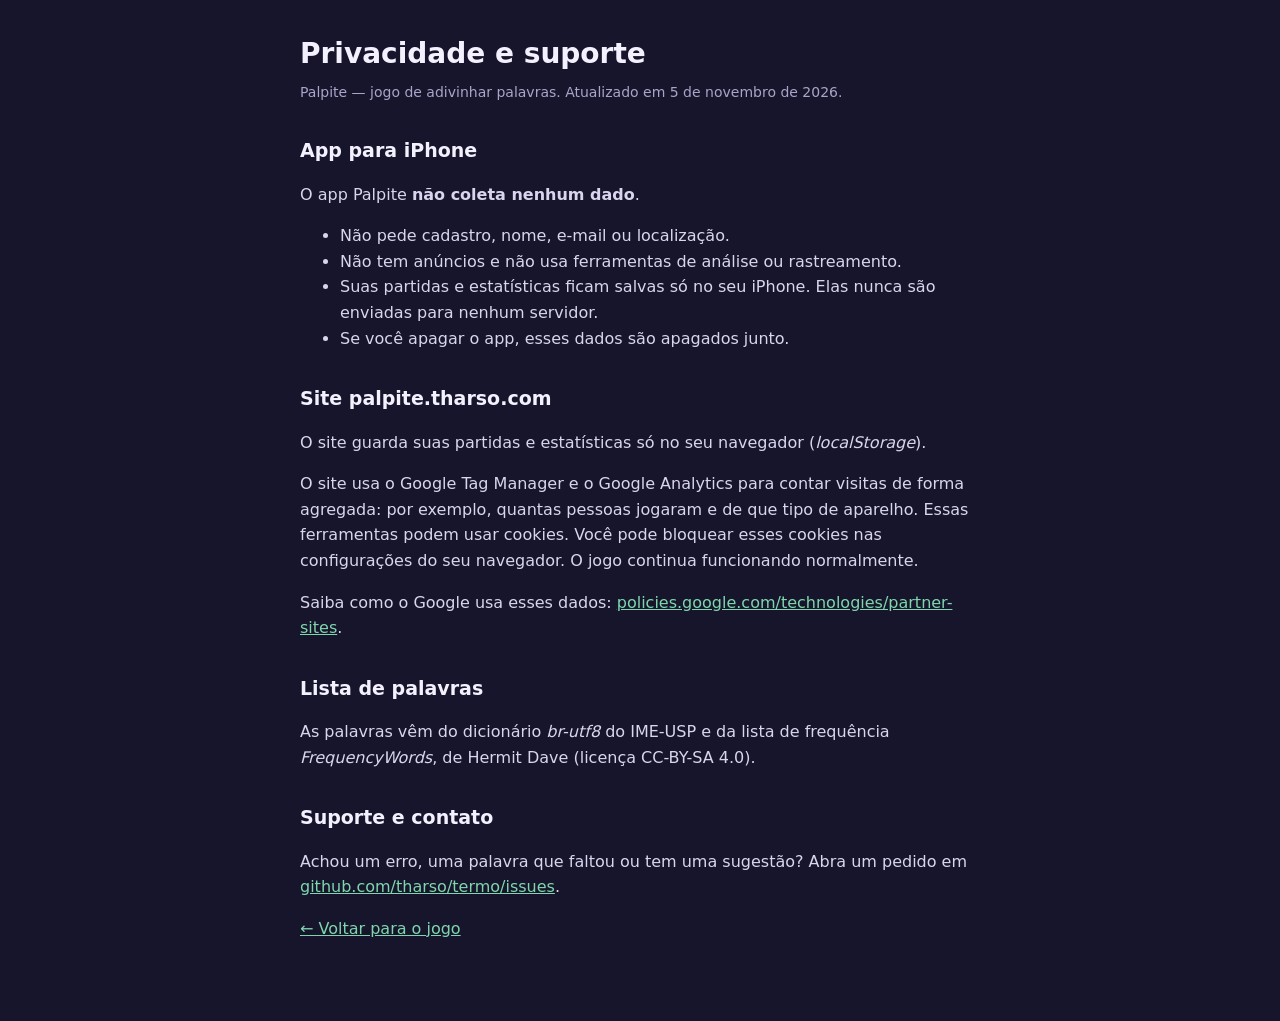
==== privacidade.html @ 80280e1f "Palavras de 4 a 7 letras, página de privacidade e app de iOS - Site: seletor de 4, 5, 6 e 7 letras, " ====
<!DOCTYPE html>
<html lang="pt-BR">
<head>
  <meta charset="utf-8">
  <meta name="viewport" content="width=device-width, initial-scale=1">
  <meta name="theme-color" content="#17152b">
  <title>Privacidade e suporte — Palpite</title>
  <style>
    body { margin: 0; background: #17152b; color: #f4f1ff; font: 16px/1.6 ui-rounded, "SF Pro Rounded", system-ui, -apple-system, sans-serif; }
    main { max-width: 680px; margin: 0 auto; padding: 32px 20px 64px; }
    h1 { font-size: 28px; margin: 0 0 4px; }
    h2 { font-size: 19px; margin: 32px 0 8px; }
    p, li { color: #d9d5ef; }
    .data { color: #a9a4c9; font-size: 14px; margin: 0 0 24px; }
    a { color: #7fd6ad; }
  </style>
</head>
<body>
  <main>
    <h1>Privacidade e suporte</h1>
    <p class="data">Palpite — jogo de adivinhar palavras. Atualizado em 5 de novembro de 2026.</p>

    <h2>App para iPhone</h2>
    <p>O app Palpite <b>não coleta nenhum dado</b>.</p>
    <ul>
      <li>Não pede cadastro, nome, e-mail ou localização.</li>
      <li>Não tem anúncios e não usa ferramentas de análise ou rastreamento.</li>
      <li>Suas partidas e estatísticas ficam salvas só no seu iPhone. Elas nunca são enviadas para nenhum servidor.</li>
      <li>Se você apagar o app, esses dados são apagados junto.</li>
    </ul>

    <h2>Site palpite.tharso.com</h2>
    <p>O site guarda suas partidas e estatísticas só no seu navegador (<i>localStorage</i>).</p>
    <p>O site usa o Google Tag Manager e o Google Analytics para contar visitas de forma agregada: por exemplo, quantas pessoas jogaram e de que tipo de aparelho. Essas ferramentas podem usar cookies. Você pode bloquear esses cookies nas configurações do seu navegador. O jogo continua funcionando normalmente.</p>
    <p>Saiba como o Google usa esses dados: <a href="https://policies.google.com/technologies/partner-sites?hl=pt-BR">policies.google.com/technologies/partner-sites</a>.</p>

    <h2>Lista de palavras</h2>
    <p>As palavras vêm do dicionário <i>br-utf8</i> do IME-USP e da lista de frequência <i>FrequencyWords</i>, de Hermit Dave (licença CC-BY-SA 4.0).</p>

    <h2 id="contato">Suporte e contato</h2>
    <p>Achou um erro, uma palavra que faltou ou tem uma sugestão? Abra um pedido em <a href="https://github.com/tharso/termo/issues">github.com/tharso/termo/issues</a>.</p>

    <p><a href="/">← Voltar para o jogo</a></p>
  </main>
</body>
</html>
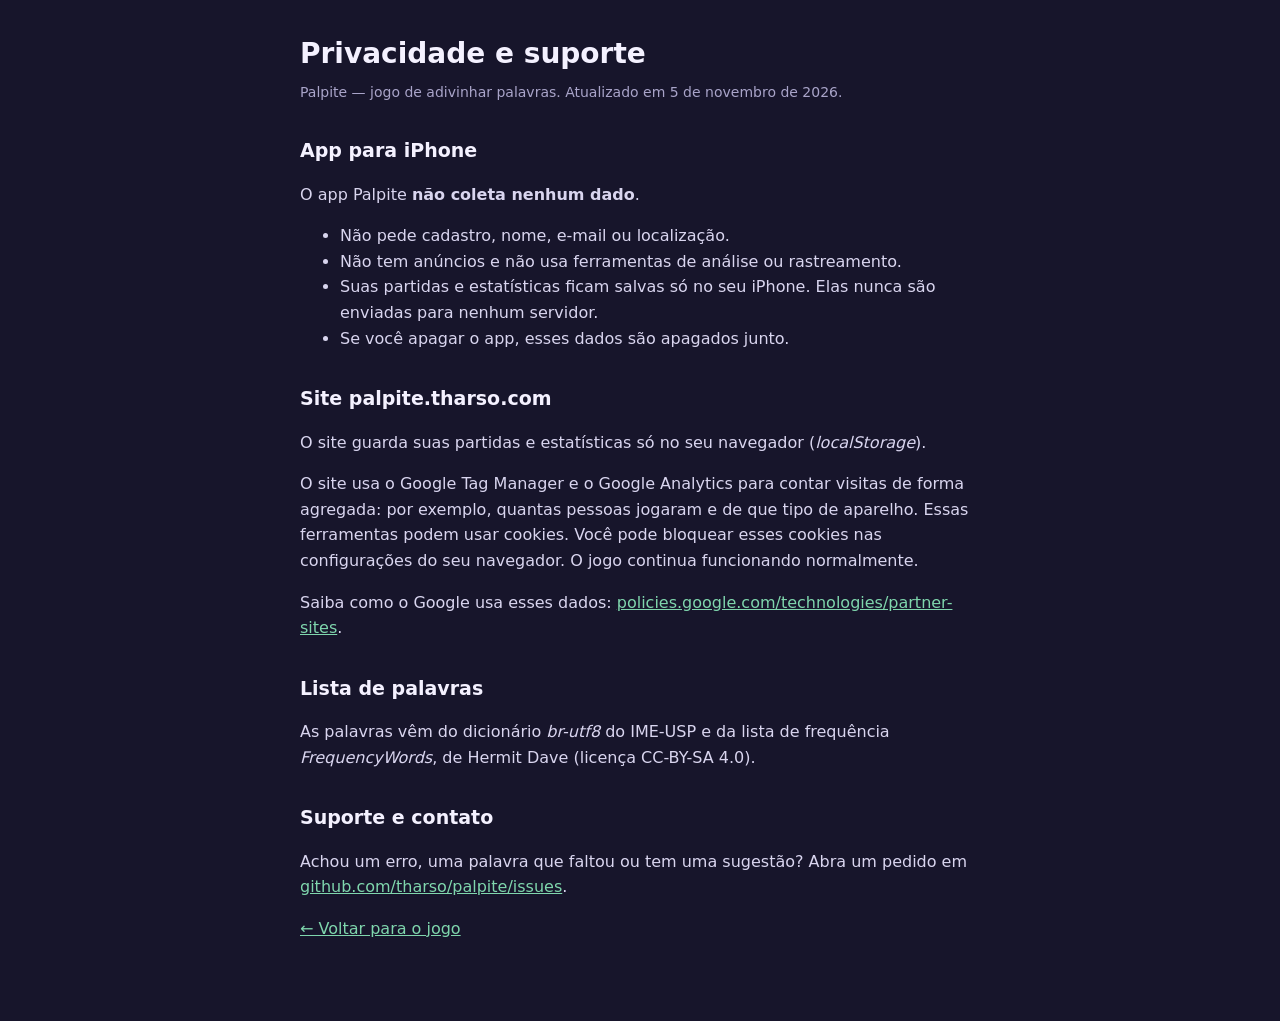
==== commit f3c54ed1: "Link de sugestões aponta para o repo renomeado (tharso/palpite) Co-Authored-By: Claude Opus 5.5 <nor" ====
--- a/privacidade.html
+++ b/privacidade.html
@@ -38,7 +38,7 @@
     <p>As palavras vêm do dicionário <i>br-utf8</i> do IME-USP e da lista de frequência <i>FrequencyWords</i>, de Hermit Dave (licença CC-BY-SA 4.0).</p>
 
     <h2 id="contato">Suporte e contato</h2>
-    <p>Achou um erro, uma palavra que faltou ou tem uma sugestão? Abra um pedido em <a href="https://github.com/tharso/termo/issues">github.com/tharso/termo/issues</a>.</p>
+    <p>Achou um erro, uma palavra que faltou ou tem uma sugestão? Abra um pedido em <a href="https://github.com/tharso/palpite/issues">github.com/tharso/palpite/issues</a>.</p>
 
     <p><a href="/">← Voltar para o jogo</a></p>
   </main>
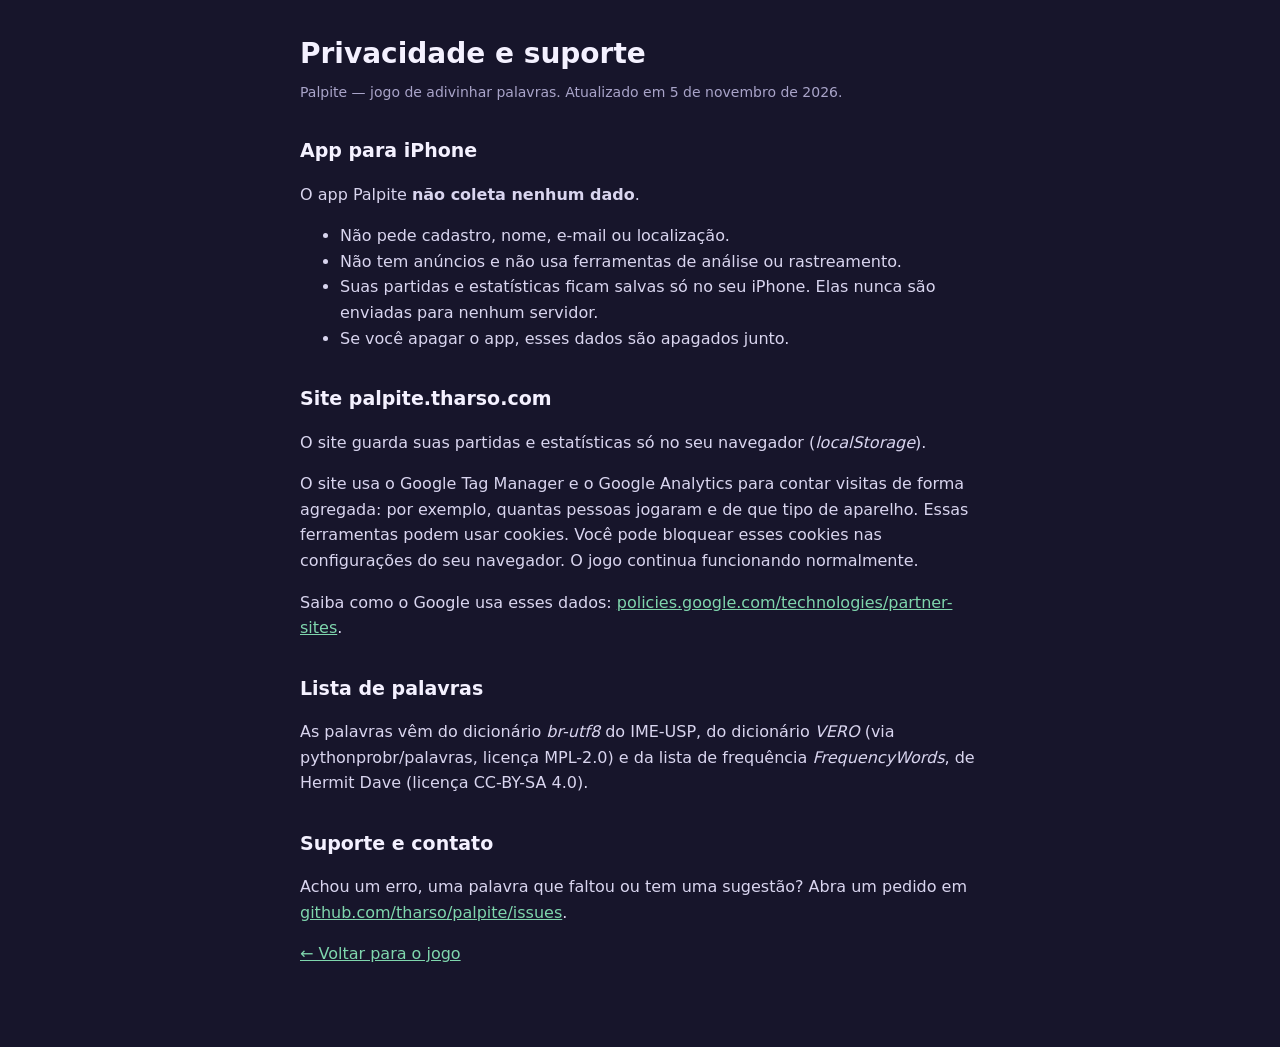
==== commit 81daf6d3: "Aceita palavras que faltavam no dicionário (ex.: lápide) Causa: o jogo só aceitava palavras do br-ut" ====
--- a/privacidade.html
+++ b/privacidade.html
@@ -35,7 +35,7 @@
     <p>Saiba como o Google usa esses dados: <a href="https://policies.google.com/technologies/partner-sites?hl=pt-BR">policies.google.com/technologies/partner-sites</a>.</p>
 
     <h2>Lista de palavras</h2>
-    <p>As palavras vêm do dicionário <i>br-utf8</i> do IME-USP e da lista de frequência <i>FrequencyWords</i>, de Hermit Dave (licença CC-BY-SA 4.0).</p>
+    <p>As palavras vêm do dicionário <i>br-utf8</i> do IME-USP, do dicionário <i>VERO</i> (via pythonprobr/palavras, licença MPL-2.0) e da lista de frequência <i>FrequencyWords</i>, de Hermit Dave (licença CC-BY-SA 4.0).</p>
 
     <h2 id="contato">Suporte e contato</h2>
     <p>Achou um erro, uma palavra que faltou ou tem uma sugestão? Abra um pedido em <a href="https://github.com/tharso/palpite/issues">github.com/tharso/palpite/issues</a>.</p>
